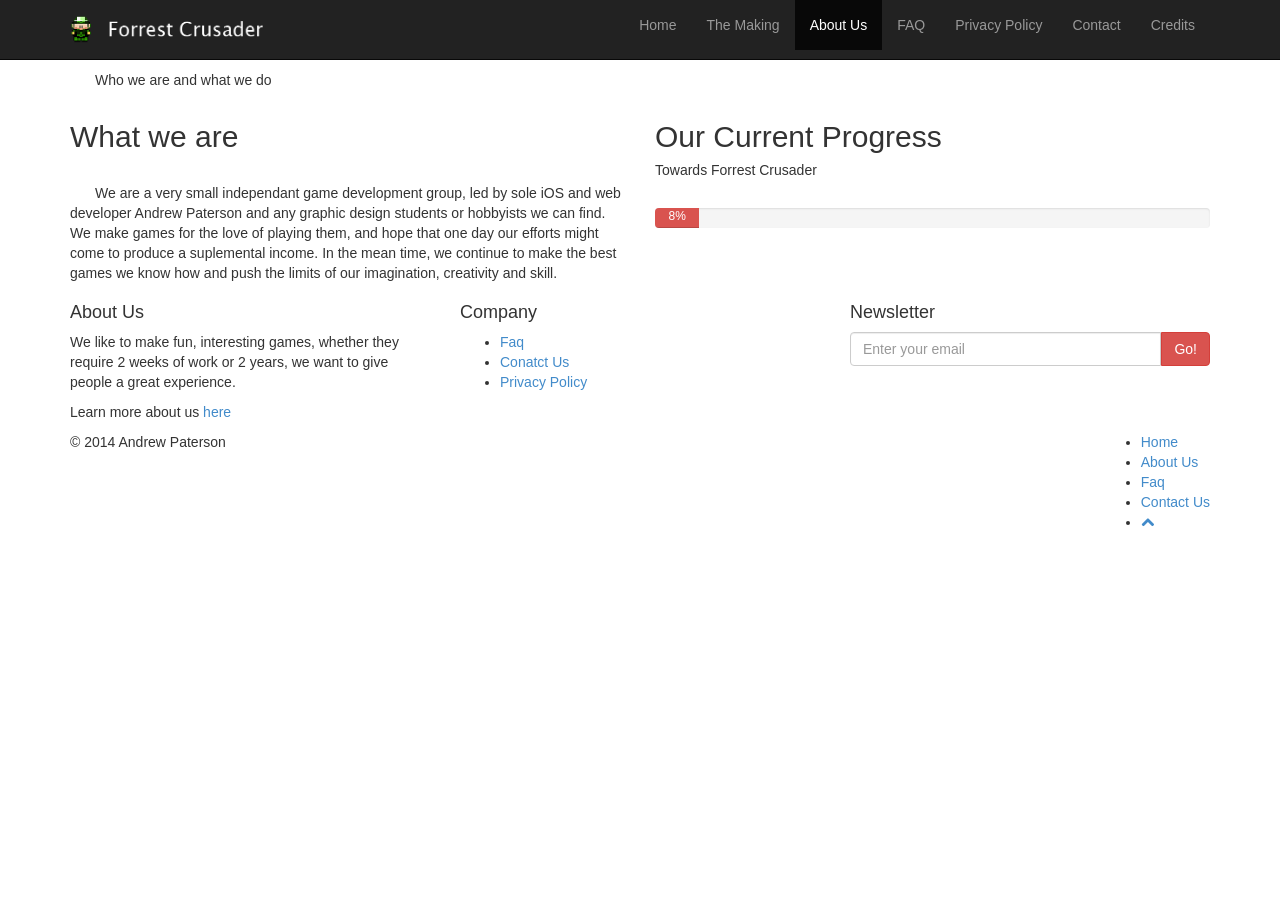
==== about-us.html @ 03a5f7cd "Deleted app php and made it into html" ====
<!DOCTYPE html>
<html lang="en">
<head>
    <meta charset="utf-8">
    <meta name="viewport" content="width=device-width, initial-scale=1.0">
    <meta name="description" content="">
    <meta name="author" content="">
    <title>About Us | Forrest Crusader</title>
    <link href="css/bootstrap.min.css" rel="stylesheet">
    <link href="css/font-awesome.min.css" rel="stylesheet">
    <link href="css/prettyPhoto.css" rel="stylesheet">
    <link href="css/animate.css" rel="stylesheet">
    <link href="css/main.css" rel="stylesheet">
    <!--[if lt IE 9]>
    <script src="js/html5shiv.js"></script>
    <script src="js/respond.min.js"></script>
    <![endif]-->       
    <link rel="shortcut icon" href="images/ico/favicon.ico">
    <link rel="apple-touch-icon-precomposed" sizes="144x144" href="images/ico/apple-touch-icon-144-precomposed.png">
    <link rel="apple-touch-icon-precomposed" sizes="114x114" href="images/ico/apple-touch-icon-114-precomposed.png">
    <link rel="apple-touch-icon-precomposed" sizes="72x72" href="images/ico/apple-touch-icon-72-precomposed.png">
    <link rel="apple-touch-icon-precomposed" href="images/ico/apple-touch-icon-57-precomposed.png">
    <script type="text/javascript" src="Javascript/angular.js"></script>
    <script type="text/javascript" src="Javascript/injection.js"></script>
</head><!--/head-->
<body>
    <header class="navbar navbar-inverse navbar-fixed-top wet-asphalt" role="banner">
        <div class="container">
            <div class="navbar-header">
                <button type="button" class="navbar-toggle" data-toggle="collapse" data-target=".navbar-collapse">
                    <span class="sr-only">Toggle navigation</span>
                    <span class="icon-bar"></span>
                    <span class="icon-bar"></span>
                    <span class="icon-bar"></span>
                </button>
                <a class="navbar-brand" href="index.html"><img height="29" width="200" src="images/logo.png" alt="logo"></a>
            </div>
            <div class="collapse navbar-collapse">
                <ul class="nav navbar-nav navbar-right">
                    <li><a href="index.html">Home</a></li>
                    <li><a href="making.html">The Making</a></li>
                    <li class="active"><a href="about-us.html">About Us</a></li>
                    <li><a href="faq.html">FAQ</a></li>
                       
                            
                            <li><a href="privacy.html">Privacy Policy</a></li>
                            
                        
                    
                    <li><a href="contact-us.html">Contact</a></li>
                                        <li><a href="credits.html">Credits</a></li>

                </ul>
            </div>
        </div>
    </header><!--/header-->

    <section id="title" class="nephritis">
        <div class="container">
            <div class="row">
                <div class="col-sm-6">
                    <h1>About Us</h1>
                    <p style="text-indent: 25px;">Who we are and what we do</p>
                </div>
                <div class="col-sm-6">
                    <ul class="breadcrumb pull-right">
                        <li><a href="index.html">Home</a></li>
                        <li class="active">About Us</li>
                    </ul>
                </div>
            </div>
        </div>
    </section><!--/#title-->

    <section id="about-us" class="container">
        <div class="row">
            <div class="col-sm-6">
                <h2 class="center">What we are</h2><br>
                <p style="text-indent: 25px">We are a very small independant game development group, led by sole iOS and web developer Andrew Paterson and any graphic design students or hobbyists we can find.  We make games for the love of playing them, and hope that one day our efforts might come to produce a suplemental income.  In the mean time, we continue to make the best games we know how and push the limits of our imagination, creativity and skill.</p>
            </div><!--/.col-sm-6-->
            <div class="col-sm-6">
                <h2 class="center">Our Current Progress</h2>
                <h5 class="center">Towards Forrest Crusader</h5><br>
                <div>
                    <div class="progress animated fadeIn">
                        <div class="progress-bar progress-bar-danger" role="progressbar" aria-valuenow="5" aria-valuemin="0" aria-valuemax="100" style="width: 8%;">
                            <span>8%</span>
                        </div>
                    </div>
                </div>
            </div><!--/.col-sm-6-->
        </div><!--/.row-->
    </section><!--/#about-us-->

    <section id="bottom" class="wet-asphalt">
        <div class="container">
            <div class="row">
                <div class="col-md-4 col-sm-6">
                    <h4>About Us</h4>
                    <p>We like to make fun, interesting games, whether they require 2 weeks of work or 2 years, we want to give people a great experience.</p>
                    <p>Learn more about us <a href="about-us.html">here</a></p>
                </div><!--/.col-md-3-->

                <div class="col-md-4 col-sm-6">
                    <h4>Company</h4>
                    <div>
                        <ul class="arrow">
                            
                            <li><a href="faq.html">Faq</a></li>
                            <li><a href="contact-us.html">Conatct Us</a></li>
                            <li><a href="privacy.html">Privacy Policy</a></li>
                           
                        </ul>
                    </div>
                </div><!--/.col-md-3-->

                <div class="col-md-4 col-sm-6">
                    
                    <h4>Newsletter</h4>
                    <form name="newsletter" role="form" action="" method="POST">
                        <div class="input-group">
                            <input name="email" id="email" type="email" class="form-control" autocomplete="off" placeholder="Enter your email">
                            <span class="input-group-btn">
                                <input class="btn btn-danger" type="submit" name="submit" value="Go!"></input>
                            </span>
                        </div>
                    </form>
                    
                    
                </div> <!--/.col-md-3-->
            </div>
        </div>
    </section><!--/#bottom-->

    <footer id="footer" class="midnight-blue">
        <div class="container">
            <div class="row">
                <div class="col-sm-6">
                    &copy; 2014 Andrew Paterson
                </div>
                <div class="col-sm-6">
                    <ul class="pull-right">
                        <li><a href="index.html">Home</a></li>
                        <li><a href="about-us.html">About Us</a></li>
                        <li><a href="faq.html">Faq</a></li>
                        <li><a href="contact-us.html">Contact Us</a></li>
                        <li><a id="gototop" class="gototop" href="#"><i class="icon-chevron-up"></i></a></li>
                    </ul>
                </div>
            </div>
        </div>
    </footer><!--/#footer-->

    <script src="js/jquery.js"></script>
    <script src="js/bootstrap.min.js"></script>
    <script src="js/jquery.prettyPhoto.js"></script>
    <script src="js/main.js"></script>
</body>
</html>
---- css/prettyPhoto.css ----
div.pp_default .pp_top,div.pp_default .pp_top .pp_middle,div.pp_default .pp_top .pp_left,div.pp_default .pp_top .pp_right,div.pp_default .pp_bottom,div.pp_default .pp_bottom .pp_left,div.pp_default .pp_bottom .pp_middle,div.pp_default .pp_bottom .pp_right{height:13px}
div.pp_default .pp_top .pp_left{background:url(../images/prettyPhoto/default/sprite.png) -78px -93px no-repeat}
div.pp_default .pp_top .pp_middle{background:url(../images/prettyPhoto/default/sprite_x.png) top left repeat-x}
div.pp_default .pp_top .pp_right{background:url(../images/prettyPhoto/default/sprite.png) -112px -93px no-repeat}
div.pp_default .pp_content .ppt{color:#f8f8f8}
div.pp_default .pp_content_container .pp_left{background:url(../images/prettyPhoto/default/sprite_y.png) -7px 0 repeat-y;padding-left:13px}
div.pp_default .pp_content_container .pp_right{background:url(../images/prettyPhoto/default/sprite_y.png) top right repeat-y;padding-right:13px}
div.pp_default .pp_next:hover{background:url(../images/prettyPhoto/default/sprite_next.png) center right no-repeat;cursor:pointer}
div.pp_default .pp_previous:hover{background:url(../images/prettyPhoto/default/sprite_prev.png) center left no-repeat;cursor:pointer}
div.pp_default .pp_expand{background:url(../images/prettyPhoto/default/sprite.png) 0 -29px no-repeat;cursor:pointer;width:28px;height:28px}
div.pp_default .pp_expand:hover{background:url(../images/prettyPhoto/default/sprite.png) 0 -56px no-repeat;cursor:pointer}
div.pp_default .pp_contract{background:url(../images/prettyPhoto/default/sprite.png) 0 -84px no-repeat;cursor:pointer;width:28px;height:28px}
div.pp_default .pp_contract:hover{background:url(../images/prettyPhoto/default/sprite.png) 0 -113px no-repeat;cursor:pointer}
div.pp_default .pp_close{width:30px;height:30px;background:url(../images/prettyPhoto/default/sprite.png) 2px 1px no-repeat;cursor:pointer}
div.pp_default .pp_gallery ul li a{background:url(../images/prettyPhoto/default/default_thumb.png) center center #f8f8f8;border:1px solid #aaa}
div.pp_default .pp_social{margin-top:7px}
div.pp_default .pp_gallery a.pp_arrow_previous,div.pp_default .pp_gallery a.pp_arrow_next{position:static;left:auto}
div.pp_default .pp_nav .pp_play,div.pp_default .pp_nav .pp_pause{background:url(../images/prettyPhoto/default/sprite.png) -51px 1px no-repeat;height:30px;width:30px}
div.pp_default .pp_nav .pp_pause{background-position:-51px -29px}
div.pp_default a.pp_arrow_previous,div.pp_default a.pp_arrow_next{background:url(../images/prettyPhoto/default/sprite.png) -31px -3px no-repeat;height:20px;width:20px;margin:4px 0 0}
div.pp_default a.pp_arrow_next{left:52px;background-position:-82px -3px}
div.pp_default .pp_content_container .pp_details{margin-top:5px}
div.pp_default .pp_nav{clear:none;height:30px;width:110px;position:relative}
div.pp_default .pp_nav .currentTextHolder{font-family:Georgia;font-style:italic;color:#999;font-size:11px;left:75px;line-height:25px;position:absolute;top:2px;margin:0;padding:0 0 0 10px}
div.pp_default .pp_close:hover,div.pp_default .pp_nav .pp_play:hover,div.pp_default .pp_nav .pp_pause:hover,div.pp_default .pp_arrow_next:hover,div.pp_default .pp_arrow_previous:hover{opacity:0.7}
div.pp_default .pp_description{font-size:11px;font-weight:700;line-height:14px;margin:5px 50px 5px 0}
div.pp_default .pp_bottom .pp_left{background:url(../images/prettyPhoto/default/sprite.png) -78px -127px no-repeat}
div.pp_default .pp_bottom .pp_middle{background:url(../images/prettyPhoto/default/sprite_x.png) bottom left repeat-x}
div.pp_default .pp_bottom .pp_right{background:url(../images/prettyPhoto/default/sprite.png) -112px -127px no-repeat}
div.pp_default .pp_loaderIcon{background:url(../images/prettyPhoto/default/loader.gif) center center no-repeat}
div.light_rounded .pp_top .pp_left{background:url(../images/prettyPhoto/light_rounded/sprite.png) -88px -53px no-repeat}
div.light_rounded .pp_top .pp_right{background:url(../images/prettyPhoto/light_rounded/sprite.png) -110px -53px no-repeat}
div.light_rounded .pp_next:hover{background:url(../images/prettyPhoto/light_rounded/btnNext.png) center right no-repeat;cursor:pointer}
div.light_rounded .pp_previous:hover{background:url(../images/prettyPhoto/light_rounded/btnPrevious.png) center left no-repeat;cursor:pointer}
div.light_rounded .pp_expand{background:url(../images/prettyPhoto/light_rounded/sprite.png) -31px -26px no-repeat;cursor:pointer}
div.light_rounded .pp_expand:hover{background:url(../images/prettyPhoto/light_rounded/sprite.png) -31px -47px no-repeat;cursor:pointer}
div.light_rounded .pp_contract{background:url(../images/prettyPhoto/light_rounded/sprite.png) 0 -26px no-repeat;cursor:pointer}
div.light_rounded .pp_contract:hover{background:url(../images/prettyPhoto/light_rounded/sprite.png) 0 -47px no-repeat;cursor:pointer}
div.light_rounded .pp_close{width:75px;height:22px;background:url(../images/prettyPhoto/light_rounded/sprite.png) -1px -1px no-repeat;cursor:pointer}
div.light_rounded .pp_nav .pp_play{background:url(../images/prettyPhoto/light_rounded/sprite.png) -1px -100px no-repeat;height:15px;width:14px}
div.light_rounded .pp_nav .pp_pause{background:url(../images/prettyPhoto/light_rounded/sprite.png) -24px -100px no-repeat;height:15px;width:14px}
div.light_rounded .pp_arrow_previous{background:url(../images/prettyPhoto/light_rounded/sprite.png) 0 -71px no-repeat}
div.light_rounded .pp_arrow_next{background:url(../images/prettyPhoto/light_rounded/sprite.png) -22px -71px no-repeat}
div.light_rounded .pp_bottom .pp_left{background:url(../images/prettyPhoto/light_rounded/sprite.png) -88px -80px no-repeat}
div.light_rounded .pp_bottom .pp_right{background:url(../images/prettyPhoto/light_rounded/sprite.png) -110px -80px no-repeat}
div.dark_rounded .pp_top .pp_left{background:url(../images/prettyPhoto/dark_rounded/sprite.png) -88px -53px no-repeat}
div.dark_rounded .pp_top .pp_right{background:url(../images/prettyPhoto/dark_rounded/sprite.png) -110px -53px no-repeat}
div.dark_rounded .pp_content_container .pp_left{background:url(../images/prettyPhoto/dark_rounded/contentPattern.png) top left repeat-y}
div.dark_rounded .pp_content_container .pp_right{background:url(../images/prettyPhoto/dark_rounded/contentPattern.png) top right repeat-y}
div.dark_rounded .pp_next:hover{background:url(../images/prettyPhoto/dark_rounded/btnNext.png) center right no-repeat;cursor:pointer}
div.dark_rounded .pp_previous:hover{background:url(../images/prettyPhoto/dark_rounded/btnPrevious.png) center left no-repeat;cursor:pointer}
div.dark_rounded .pp_expand{background:url(../images/prettyPhoto/dark_rounded/sprite.png) -31px -26px no-repeat;cursor:pointer}
div.dark_rounded .pp_expand:hover{background:url(../images/prettyPhoto/dark_rounded/sprite.png) -31px -47px no-repeat;cursor:pointer}
div.dark_rounded .pp_contract{background:url(../images/prettyPhoto/dark_rounded/sprite.png) 0 -26px no-repeat;cursor:pointer}
div.dark_rounded .pp_contract:hover{background:url(../images/prettyPhoto/dark_rounded/sprite.png) 0 -47px no-repeat;cursor:pointer}
div.dark_rounded .pp_close{width:75px;height:22px;background:url(../images/prettyPhoto/dark_rounded/sprite.png) -1px -1px no-repeat;cursor:pointer}
div.dark_rounded .pp_description{margin-right:85px;color:#fff}
div.dark_rounded .pp_nav .pp_play{background:url(../images/prettyPhoto/dark_rounded/sprite.png) -1px -100px no-repeat;height:15px;width:14px}
div.dark_rounded .pp_nav .pp_pause{background:url(../images/prettyPhoto/dark_rounded/sprite.png) -24px -100px no-repeat;height:15px;width:14px}
div.dark_rounded .pp_arrow_previous{background:url(../images/prettyPhoto/dark_rounded/sprite.png) 0 -71px no-repeat}
div.dark_rounded .pp_arrow_next{background:url(../images/prettyPhoto/dark_rounded/sprite.png) -22px -71px no-repeat}
div.dark_rounded .pp_bottom .pp_left{background:url(../images/prettyPhoto/dark_rounded/sprite.png) -88px -80px no-repeat}
div.dark_rounded .pp_bottom .pp_right{background:url(../images/prettyPhoto/dark_rounded/sprite.png) -110px -80px no-repeat}
div.dark_rounded .pp_loaderIcon{background:url(../images/prettyPhoto/dark_rounded/loader.gif) center center no-repeat}
div.dark_square .pp_left,div.dark_square .pp_middle,div.dark_square .pp_right,div.dark_square .pp_content{background:#000}
div.dark_square .pp_description{color:#fff;margin:0 85px 0 0}
div.dark_square .pp_loaderIcon{background:url(../images/prettyPhoto/dark_square/loader.gif) center center no-repeat}
div.dark_square .pp_expand{background:url(../images/prettyPhoto/dark_square/sprite.png) -31px -26px no-repeat;cursor:pointer}
div.dark_square .pp_expand:hover{background:url(../images/prettyPhoto/dark_square/sprite.png) -31px -47px no-repeat;cursor:pointer}
div.dark_square .pp_contract{background:url(../images/prettyPhoto/dark_square/sprite.png) 0 -26px no-repeat;cursor:pointer}
div.dark_square .pp_contract:hover{background:url(../images/prettyPhoto/dark_square/sprite.png) 0 -47px no-repeat;cursor:pointer}
div.dark_square .pp_close{width:75px;height:22px;background:url(../images/prettyPhoto/dark_square/sprite.png) -1px -1px no-repeat;cursor:pointer}
div.dark_square .pp_nav{clear:none}
div.dark_square .pp_nav .pp_play{background:url(../images/prettyPhoto/dark_square/sprite.png) -1px -100px no-repeat;height:15px;width:14px}
div.dark_square .pp_nav .pp_pause{background:url(../images/prettyPhoto/dark_square/sprite.png) -24px -100px no-repeat;height:15px;width:14px}
div.dark_square .pp_arrow_previous{background:url(../images/prettyPhoto/dark_square/sprite.png) 0 -71px no-repeat}
div.dark_square .pp_arrow_next{background:url(../images/prettyPhoto/dark_square/sprite.png) -22px -71px no-repeat}
div.dark_square .pp_next:hover{background:url(../images/prettyPhoto/dark_square/btnNext.png) center right no-repeat;cursor:pointer}
div.dark_square .pp_previous:hover{background:url(../images/prettyPhoto/dark_square/btnPrevious.png) center left no-repeat;cursor:pointer}
div.light_square .pp_expand{background:url(../images/prettyPhoto/light_square/sprite.png) -31px -26px no-repeat;cursor:pointer}
div.light_square .pp_expand:hover{background:url(../images/prettyPhoto/light_square/sprite.png) -31px -47px no-repeat;cursor:pointer}
div.light_square .pp_contract{background:url(../images/prettyPhoto/light_square/sprite.png) 0 -26px no-repeat;cursor:pointer}
div.light_square .pp_contract:hover{background:url(../images/prettyPhoto/light_square/sprite.png) 0 -47px no-repeat;cursor:pointer}
div.light_square .pp_close{width:75px;height:22px;background:url(../images/prettyPhoto/light_square/sprite.png) -1px -1px no-repeat;cursor:pointer}
div.light_square .pp_nav .pp_play{background:url(../images/prettyPhoto/light_square/sprite.png) -1px -100px no-repeat;height:15px;width:14px}
div.light_square .pp_nav .pp_pause{background:url(../images/prettyPhoto/light_square/sprite.png) -24px -100px no-repeat;height:15px;width:14px}
div.light_square .pp_arrow_previous{background:url(../images/prettyPhoto/light_square/sprite.png) 0 -71px no-repeat}
div.light_square .pp_arrow_next{background:url(../images/prettyPhoto/light_square/sprite.png) -22px -71px no-repeat}
div.light_square .pp_next:hover{background:url(../images/prettyPhoto/light_square/btnNext.png) center right no-repeat;cursor:pointer}
div.light_square .pp_previous:hover{background:url(../images/prettyPhoto/light_square/btnPrevious.png) center left no-repeat;cursor:pointer}
div.facebook .pp_top .pp_left{background:url(../images/prettyPhoto/facebook/sprite.png) -88px -53px no-repeat}
div.facebook .pp_top .pp_middle{background:url(../images/prettyPhoto/facebook/contentPatternTop.png) top left repeat-x}
div.facebook .pp_top .pp_right{background:url(../images/prettyPhoto/facebook/sprite.png) -110px -53px no-repeat}
div.facebook .pp_content_container .pp_left{background:url(../images/prettyPhoto/facebook/contentPatternLeft.png) top left repeat-y}
div.facebook .pp_content_container .pp_right{background:url(../images/prettyPhoto/facebook/contentPatternRight.png) top right repeat-y}
div.facebook .pp_expand{background:url(../images/prettyPhoto/facebook/sprite.png) -31px -26px no-repeat;cursor:pointer}
div.facebook .pp_expand:hover{background:url(../images/prettyPhoto/facebook/sprite.png) -31px -47px no-repeat;cursor:pointer}
div.facebook .pp_contract{background:url(../images/prettyPhoto/facebook/sprite.png) 0 -26px no-repeat;cursor:pointer}
div.facebook .pp_contract:hover{background:url(../images/prettyPhoto/facebook/sprite.png) 0 -47px no-repeat;cursor:pointer}
div.facebook .pp_close{width:22px;height:22px;background:url(../images/prettyPhoto/facebook/sprite.png) -1px -1px no-repeat;cursor:pointer}
div.facebook .pp_description{margin:0 37px 0 0}
div.facebook .pp_loaderIcon{background:url(../images/prettyPhoto/facebook/loader.gif) center center no-repeat}
div.facebook .pp_arrow_previous{background:url(../images/prettyPhoto/facebook/sprite.png) 0 -71px no-repeat;height:22px;margin-top:0;width:22px}
div.facebook .pp_arrow_previous.disabled{background-position:0 -96px;cursor:default}
div.facebook .pp_arrow_next{background:url(../images/prettyPhoto/facebook/sprite.png) -32px -71px no-repeat;height:22px;margin-top:0;width:22px}
div.facebook .pp_arrow_next.disabled{background-position:-32px -96px;cursor:default}
div.facebook .pp_nav{margin-top:0}
div.facebook .pp_nav p{font-size:15px;padding:0 3px 0 4px}
div.facebook .pp_nav .pp_play{background:url(../images/prettyPhoto/facebook/sprite.png) -1px -123px no-repeat;height:22px;width:22px}
div.facebook .pp_nav .pp_pause{background:url(../images/prettyPhoto/facebook/sprite.png) -32px -123px no-repeat;height:22px;width:22px}
div.facebook .pp_next:hover{background:url(../images/prettyPhoto/facebook/btnNext.png) center right no-repeat;cursor:pointer}
div.facebook .pp_previous:hover{background:url(../images/prettyPhoto/facebook/btnPrevious.png) center left no-repeat;cursor:pointer}
div.facebook .pp_bottom .pp_left{background:url(../images/prettyPhoto/facebook/sprite.png) -88px -80px no-repeat}
div.facebook .pp_bottom .pp_middle{background:url(../images/prettyPhoto/facebook/contentPatternBottom.png) top left repeat-x}
div.facebook .pp_bottom .pp_right{background:url(../images/prettyPhoto/facebook/sprite.png) -110px -80px no-repeat}
div.pp_pic_holder a:focus{outline:none}
div.pp_overlay{background:#000;display:none;left:0;position:absolute;top:0;width:100%;z-index:9500}
div.pp_pic_holder{display:none;position:absolute;width:100px;z-index:10000}
.pp_content{height:40px;min-width:40px}
* html .pp_content{width:40px}
.pp_content_container{position:relative;text-align:left;width:100%}
.pp_content_container .pp_left{padding-left:20px}
.pp_content_container .pp_right{padding-right:20px}
.pp_content_container .pp_details{float:left;margin:10px 0 2px}
.pp_description{display:none;margin:0}
.pp_social{float:left;margin:0}
.pp_social .facebook{float:left;margin-left:5px;width:55px;overflow:hidden}
.pp_social .twitter{float:left}
.pp_nav{clear:right;float:left;margin:3px 10px 0 0}
.pp_nav p{float:left;white-space:nowrap;margin:2px 4px}
.pp_nav .pp_play,.pp_nav .pp_pause{float:left;margin-right:4px;text-indent:-10000px}
a.pp_arrow_previous,a.pp_arrow_next{display:block;float:left;height:15px;margin-top:3px;overflow:hidden;text-indent:-10000px;width:14px}
.pp_hoverContainer{position:absolute;top:0;width:100%;z-index:2000}
.pp_gallery{display:none;left:50%;margin-top:-50px;position:absolute;z-index:10000}
.pp_gallery div{float:left;overflow:hidden;position:relative}
.pp_gallery ul{float:left;height:35px;position:relative;white-space:nowrap;margin:0 0 0 5px;padding:0}
.pp_gallery ul a{border:1px rgba(0,0,0,0.5) solid;display:block;float:left;height:33px;overflow:hidden}
.pp_gallery ul a img{border:0}
.pp_gallery li{display:block;float:left;margin:0 5px 0 0;padding:0}
.pp_gallery li.default a{background:url(../images/prettyPhoto/facebook/default_thumbnail.gif) 0 0 no-repeat;display:block;height:33px;width:50px}
.pp_gallery .pp_arrow_previous,.pp_gallery .pp_arrow_next{margin-top:7px!important}
a.pp_next{background:url(../images/prettyPhoto/light_rounded/btnNext.png) 10000px 10000px no-repeat;display:block;float:right;height:100%;text-indent:-10000px;width:49%}
a.pp_previous{background:url(../images/prettyPhoto/light_rounded/btnNext.png) 10000px 10000px no-repeat;display:block;float:left;height:100%;text-indent:-10000px;width:49%}
a.pp_expand,a.pp_contract{cursor:pointer;display:none;height:20px;position:absolute;right:30px;text-indent:-10000px;top:10px;width:20px;z-index:20000}
a.pp_close{position:absolute;right:0;top:0;display:block;line-height:22px;text-indent:-10000px}
.pp_loaderIcon{display:block;height:24px;left:50%;position:absolute;top:50%;width:24px;margin:-12px 0 0 -12px}
#pp_full_res{line-height:1!important}
#pp_full_res .pp_inline{text-align:left}
#pp_full_res .pp_inline p{margin:0 0 15px}
div.ppt{color:#fff;display:none;font-size:17px;z-index:9999;margin:0 0 5px 15px}
div.pp_default .pp_content,div.light_rounded .pp_content{background-color:#fff}
div.pp_default #pp_full_res .pp_inline,div.light_rounded .pp_content .ppt,div.light_rounded #pp_full_res .pp_inline,div.light_square .pp_content .ppt,div.light_square #pp_full_res .pp_inline,div.facebook .pp_content .ppt,div.facebook #pp_full_res .pp_inline{color:#000}
div.pp_default .pp_gallery ul li a:hover,div.pp_default .pp_gallery ul li.selected a,.pp_gallery ul a:hover,.pp_gallery li.selected a{border-color:#fff}
div.pp_default .pp_details,div.light_rounded .pp_details,div.dark_rounded .pp_details,div.dark_square .pp_details,div.light_square .pp_details,div.facebook .pp_details{position:relative}
div.light_rounded .pp_top .pp_middle,div.light_rounded .pp_content_container .pp_left,div.light_rounded .pp_content_container .pp_right,div.light_rounded .pp_bottom .pp_middle,div.light_square .pp_left,div.light_square .pp_middle,div.light_square .pp_right,div.light_square .pp_content,div.facebook .pp_content{background:#fff}
div.light_rounded .pp_description,div.light_square .pp_description{margin-right:85px}
div.light_rounded .pp_gallery a.pp_arrow_previous,div.light_rounded .pp_gallery a.pp_arrow_next,div.dark_rounded .pp_gallery a.pp_arrow_previous,div.dark_rounded .pp_gallery a.pp_arrow_next,div.dark_square .pp_gallery a.pp_arrow_previous,div.dark_square .pp_gallery a.pp_arrow_next,div.light_square .pp_gallery a.pp_arrow_previous,div.light_square .pp_gallery a.pp_arrow_next{margin-top:12px!important}
div.light_rounded .pp_arrow_previous.disabled,div.dark_rounded .pp_arrow_previous.disabled,div.dark_square .pp_arrow_previous.disabled,div.light_square .pp_arrow_previous.disabled{background-position:0 -87px;cursor:default}
div.light_rounded .pp_arrow_next.disabled,div.dark_rounded .pp_arrow_next.disabled,div.dark_square .pp_arrow_next.disabled,div.light_square .pp_arrow_next.disabled{background-position:-22px -87px;cursor:default}
div.light_rounded .pp_loaderIcon,div.light_square .pp_loaderIcon{background:url(../images/prettyPhoto/light_rounded/loader.gif) center center no-repeat}
div.dark_rounded .pp_top .pp_middle,div.dark_rounded .pp_content,div.dark_rounded .pp_bottom .pp_middle{background:url(../images/prettyPhoto/dark_rounded/contentPattern.png) top left repeat}
div.dark_rounded .currentTextHolder,div.dark_square .currentTextHolder{color:#c4c4c4}
div.dark_rounded #pp_full_res .pp_inline,div.dark_square #pp_full_res .pp_inline{color:#fff}
.pp_top,.pp_bottom{height:20px;position:relative}
* html .pp_top,* html .pp_bottom{padding:0 20px}
.pp_top .pp_left,.pp_bottom .pp_left{height:20px;left:0;position:absolute;width:20px}
.pp_top .pp_middle,.pp_bottom .pp_middle{height:20px;left:20px;position:absolute;right:20px}
* html .pp_top .pp_middle,* html .pp_bottom .pp_middle{left:0;position:static}
.pp_top .pp_right,.pp_bottom .pp_right{height:20px;left:auto;position:absolute;right:0;top:0;width:20px}
.pp_fade,.pp_gallery li.default a img{display:none}
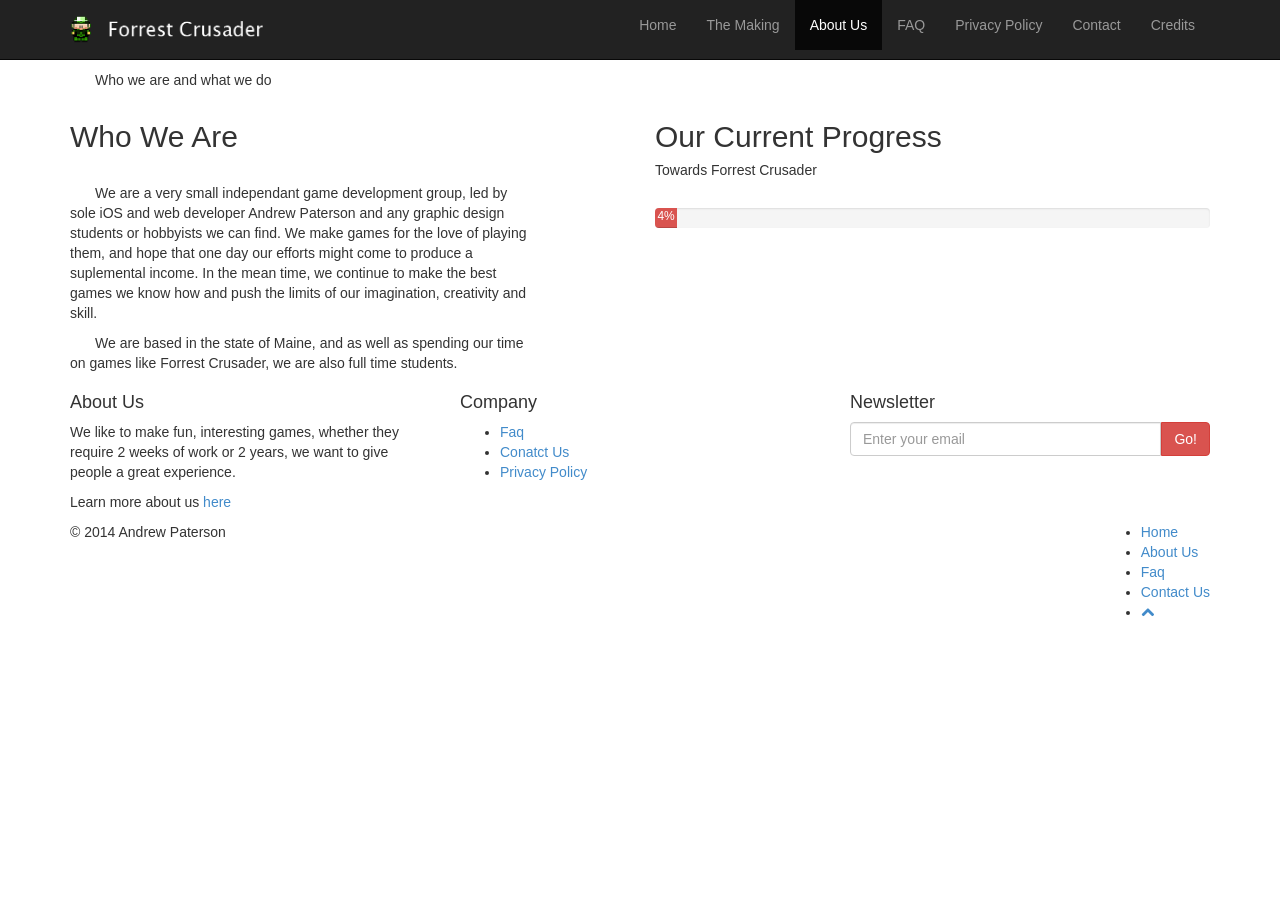
==== commit 1af1a4b5: "Updated Website" ====
--- a/about-us.html
+++ b/about-us.html
@@ -74,17 +74,20 @@
 
     <section id="about-us" class="container">
         <div class="row">
-            <div class="col-sm-6">
-                <h2 class="center">What we are</h2><br>
+            
+            <div class="col-sm-5">
+                <h2 class="center">Who We Are</h2><br>
                 <p style="text-indent: 25px">We are a very small independant game development group, led by sole iOS and web developer Andrew Paterson and any graphic design students or hobbyists we can find.  We make games for the love of playing them, and hope that one day our efforts might come to produce a suplemental income.  In the mean time, we continue to make the best games we know how and push the limits of our imagination, creativity and skill.</p>
+                <p style="text-indent: 25px;">We are based in the state of Maine, and as well as spending our time on games like Forrest Crusader, we are also full time students.  </p>
             </div><!--/.col-sm-6-->
+            <div class="col-sm-1"></div>
             <div class="col-sm-6">
                 <h2 class="center">Our Current Progress</h2>
                 <h5 class="center">Towards Forrest Crusader</h5><br>
                 <div>
                     <div class="progress animated fadeIn">
-                        <div class="progress-bar progress-bar-danger" role="progressbar" aria-valuenow="5" aria-valuemin="0" aria-valuemax="100" style="width: 8%;">
-                            <span>8%</span>
+                        <div class="progress-bar progress-bar-danger" role="progressbar" aria-valuenow="4" aria-valuemin="0" aria-valuemax="100" style="width: 4%;">
+                            <span>4%</span>
                         </div>
                     </div>
                 </div>
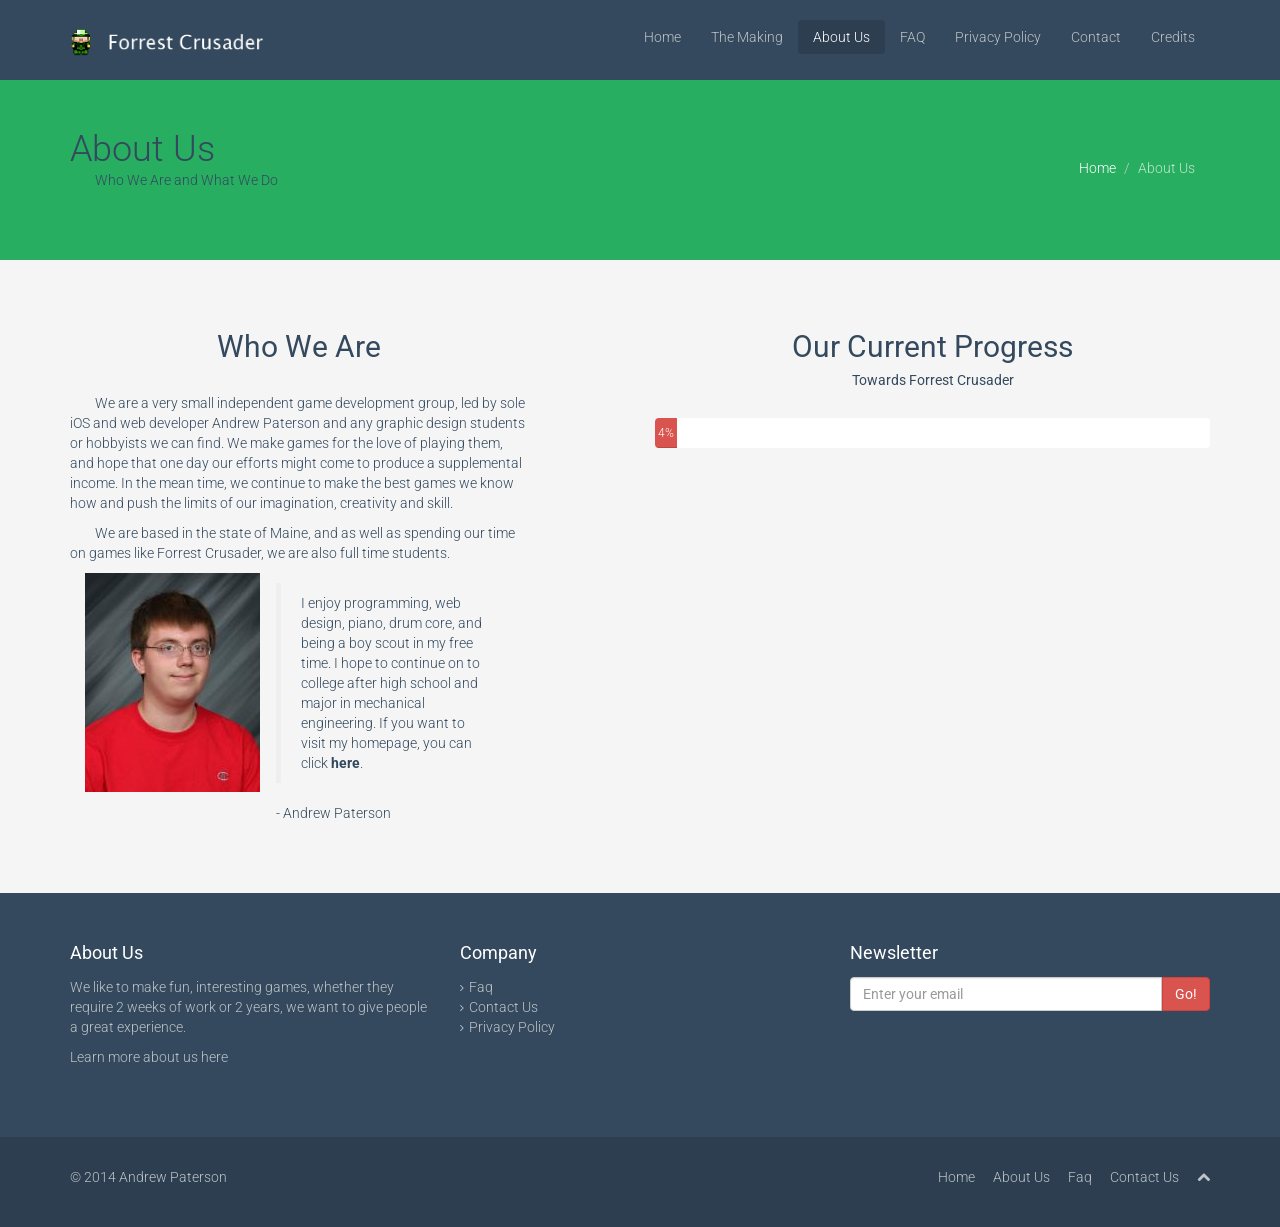
==== commit d7f1bd24: "Final Version Linked to my new GH Pages Profile Page andrewjp97.github.io and created all the conten" ====
--- a/about-us.html
+++ b/about-us.html
@@ -60,7 +60,7 @@
             <div class="row">
                 <div class="col-sm-6">
                     <h1>About Us</h1>
-                    <p style="text-indent: 25px;">Who we are and what we do</p>
+                    <p style="text-indent: 25px;">Who We Are and What We Do</p>
                 </div>
                 <div class="col-sm-6">
                     <ul class="breadcrumb pull-right">
@@ -77,8 +77,16 @@
             
             <div class="col-sm-5">
                 <h2 class="center">Who We Are</h2><br>
-                <p style="text-indent: 25px">We are a very small independant game development group, led by sole iOS and web developer Andrew Paterson and any graphic design students or hobbyists we can find.  We make games for the love of playing them, and hope that one day our efforts might come to produce a suplemental income.  In the mean time, we continue to make the best games we know how and push the limits of our imagination, creativity and skill.</p>
-                <p style="text-indent: 25px;">We are based in the state of Maine, and as well as spending our time on games like Forrest Crusader, we are also full time students.  </p>
+                <p style="text-indent: 25px">We are a very small independent game development group, led by sole iOS and web developer Andrew Paterson and any graphic design students or hobbyists we can find.  We make games for the love of playing them, and hope that one day our efforts might come to produce a supplemental income.  In the mean time, we continue to make the best games we know how and push the limits of our imagination, creativity and skill.</p>
+                <p style="text-indent: 25px;">We are based in the state of Maine, and as well as spending our time on games like Forrest Crusader, we are also full time students.</p>
+                <div class="col-sm-5">
+                    <img src="images/pic.jpg">
+                </div>
+                <div class="col-sm-7">
+                    <p>
+                        <blockquote>I enjoy programming, web design, piano, drum core, and being a boy scout in my free time.  I hope to continue on to college after high school and major in mechanical  engineering.  If you want to visit my homepage, you can click <a href="http://andrewjp97.github.io/"><b>here</b>.</a></blockquote> - Andrew Paterson
+                    </p>
+                </div>
             </div><!--/.col-sm-6-->
             <div class="col-sm-1"></div>
             <div class="col-sm-6">
@@ -90,6 +98,9 @@
                             <span>4%</span>
                         </div>
                     </div>
+                </div>
+                <div class="col-sm-12">
+                <script src="https://gist.github.com/Andrewjp97/2db82fc774d84c0e65aa.js"></script>
                 </div>
             </div><!--/.col-sm-6-->
         </div><!--/.row-->
@@ -110,7 +121,7 @@
                         <ul class="arrow">
                             
                             <li><a href="faq.html">Faq</a></li>
-                            <li><a href="contact-us.html">Conatct Us</a></li>
+                            <li><a href="contact-us.html">Contact Us</a></li>
                             <li><a href="privacy.html">Privacy Policy</a></li>
                            
                         </ul>
@@ -139,7 +150,7 @@
         <div class="container">
             <div class="row">
                 <div class="col-sm-6">
-                    &copy; 2014 Andrew Paterson
+                    &copy; 2014 <a href="http://andrewjp97.github.io/">Andrew Paterson</a>
                 </div>
                 <div class="col-sm-6">
                     <ul class="pull-right">
--- a/css/main.css
+++ b/css/main.css
@@ -0,0 +1,1097 @@
+@import url(http://fonts.googleapis.com/css?family=Roboto:400,700,300);
+.clearfix {
+  *zoom: 1;
+}
+code {
+  color: #34495e;
+  font-family: 'Roboto', sans-serif;
+  font-weight: 300;
+  font-size: 14px;
+  background-color: #c5c5c5
+}
+
+.clearfix:before,
+.clearfix:after {
+  display: table;
+  content: "";
+  line-height: 0;
+}
+.clearfix:after {
+  clear: both;
+}
+.hide-text {
+  font: 0/0 a;
+  color: transparent;
+  text-shadow: none;
+  background-color: transparent;
+  border: 0;
+}
+.input-block-level {
+  display: block;
+  width: 100%;
+  min-height: 30px;
+  -webkit-box-sizing: border-box;
+  -moz-box-sizing: border-box;
+  box-sizing: border-box;
+}
+body {
+  padding-top: 80px;
+  color: #34495e;
+  background: #f5f5f5;
+  font-family: 'Roboto', sans-serif;
+  font-weight: 300;
+}
+h1,
+h2,
+h3,
+h4,
+h5,
+h6 {
+  font-family: 'Roboto', sans-serif;
+  font-weight: 400;
+}
+a {
+  color: #34495e;
+  -webkit-transition: 300ms;
+  -moz-transition: 300ms;
+  -o-transition: 300ms;
+  transition: 300ms;
+}
+hr {
+  border-top: 1px solid #e5e5e5;
+  border-bottom: 1px solid #fff;
+}
+.btn {
+  font-weight: 400;
+}
+.btn-transparent {
+  border: 3px solid #fff;
+  background: transparent;
+  color: #fff;
+}
+.btn-transparent:hover {
+  border-color: rgba(255, 255, 255, 0.5);
+}
+a:hover,
+a:focus {
+  color: #d9534f;
+  text-decoration: none;
+  outline: none;
+}
+.dropdown-menu {
+  margin-top: -1px;
+  min-width: 180px;
+}
+body > section {
+  padding: 50px 0;
+}
+.turquoise,
+.green-sea,
+.sun-flower,
+.orange,
+.emerald,
+.nephrits,
+.carrot,
+.pumkin,
+.peter-river,
+.belize-hole,
+.alizarin,
+.pomegranate,
+.amethyst,
+.wisteria,
+.clouds .silver,
+.wet-asphalt,
+.midnight-blue,
+.concrete,
+.asbestos {
+  color: #fff;
+}
+.turquoise h1,
+.green-sea h1,
+.sun-flower h1,
+.orange h1,
+.emerald h1,
+.nephrits h1,
+.carrot h1,
+.pumkin h1,
+.peter-river h1,
+.belize-hole h1,
+.alizarin h1,
+.pomegranate h1,
+.amethyst h1,
+.wisteria h1,
+.clouds .silver h1,
+.wet-asphalt h1,
+.midnight-blue h1,
+.concrete h1,
+.asbestos h1,
+.turquoise h2,
+.green-sea h2,
+.sun-flower h2,
+.orange h2,
+.emerald h2,
+.nephrits h2,
+.carrot h2,
+.pumkin h2,
+.peter-river h2,
+.belize-hole h2,
+.alizarin h2,
+.pomegranate h2,
+.amethyst h2,
+.wisteria h2,
+.clouds .silver h2,
+.wet-asphalt h2,
+.midnight-blue h2,
+.concrete h2,
+.asbestos h2,
+.turquoise h3,
+.green-sea h3,
+.sun-flower h3,
+.orange h3,
+.emerald h3,
+.nephrits h3,
+.carrot h3,
+.pumkin h3,
+.peter-river h3,
+.belize-hole h3,
+.alizarin h3,
+.pomegranate h3,
+.amethyst h3,
+.wisteria h3,
+.clouds .silver h3,
+.wet-asphalt h3,
+.midnight-blue h3,
+.concrete h3,
+.asbestos h3,
+.turquoise h4,
+.green-sea h4,
+.sun-flower h4,
+.orange h4,
+.emerald h4,
+.nephrits h4,
+.carrot h4,
+.pumkin h4,
+.peter-river h4,
+.belize-hole h4,
+.alizarin h4,
+.pomegranate h4,
+.amethyst h4,
+.wisteria h4,
+.clouds .silver h4,
+.wet-asphalt h4,
+.midnight-blue h4,
+.concrete h4,
+.asbestos h4,
+.turquoise h5,
+.green-sea h5,
+.sun-flower h5,
+.orange h5,
+.emerald h5,
+.nephrits h5,
+.carrot h5,
+.pumkin h5,
+.peter-river h5,
+.belize-hole h5,
+.alizarin h5,
+.pomegranate h5,
+.amethyst h5,
+.wisteria h5,
+.clouds .silver h5,
+.wet-asphalt h5,
+.midnight-blue h5,
+.concrete h5,
+.asbestos h5,
+.turquoise h6,
+.green-sea h6,
+.sun-flower h6,
+.orange h6,
+.emerald h6,
+.nephrits h6,
+.carrot h6,
+.pumkin h6,
+.peter-river h6,
+.belize-hole h6,
+.alizarin h6,
+.pomegranate h6,
+.amethyst h6,
+.wisteria h6,
+.clouds .silver h6,
+.wet-asphalt h6,
+.midnight-blue h6,
+.concrete h6,
+.asbestos h6 {
+  color: #fff;
+}
+.turquoise small,
+.green-sea small,
+.sun-flower small,
+.orange small,
+.emerald small,
+.nephrits small,
+.carrot small,
+.pumkin small,
+.peter-river small,
+.belize-hole small,
+.alizarin small,
+.pomegranate small,
+.amethyst small,
+.wisteria small,
+.clouds .silver small,
+.wet-asphalt small,
+.midnight-blue small,
+.concrete small,
+.asbestos small {
+  color: rgba(255, 255, 255, 0.8);
+}
+.turquoise {
+  background-color: #1abc9c;
+}
+.green-sea {
+  background-color: #16a085;
+}
+.sun-flower {
+  background-color: #f1c40f;
+}
+.orange {
+  background-color: #f39c12;
+}
+.emerald {
+  background-color: #2ecc71;
+}
+.nephritis {
+  background-color: #27ae60;
+}
+.carrot {
+  background-color: #e67e22;
+}
+.pumkin {
+  background-color: #d35400;
+}
+.peter-river {
+  background-color: #3498db;
+}
+.belize-hole {
+  background-color: #2980b9;
+}
+.alizarin {
+  background-color: #e74c3c;
+}
+.pomegranate {
+  background-color: #c0392b;
+}
+.amethyst {
+  background-color: #9b59b6;
+}
+.wisteria {
+  background-color: #8e44ad;
+}
+.clouds {
+  background-color: #ecf0f1;
+}
+.silver {
+  background-color: #bdc3c7;
+}
+.wet-asphalt {
+  background-color: #34495e;
+}
+.wet-asphalt a:not(.btn) {
+  color: #bdc3c7;
+}
+.wet-asphalt a:not(.btn):hover {
+  color: #d9534f;
+}
+.midnight-blue {
+  background-color: #2c3e50;
+}
+.concrete {
+  background-color: #95a5a6;
+}
+.asbestos {
+  background-color: #7f8c8d;
+}
+.embed-container {
+  position: relative;
+  padding-bottom: 56.25%;
+  /* 16/9 ratio */
+
+  padding-top: 30px;
+  /* IE6 workaround*/
+
+  height: 0;
+  overflow: hidden;
+}
+.embed-container iframe,
+.embed-container object,
+.embed-container embed {
+  position: absolute;
+  top: 0;
+  left: 0;
+  width: 100%;
+  height: 100%;
+}
+#main-slider {
+  position: relative;
+}
+#main-slider .carousel h2 {
+  font-size: 36px;
+}
+#main-slider .carousel .btn {
+  border: 3px solid rgba(255, 255, 255, 0.5);
+  color: #fff;
+  border-radius: 0;
+  margin-top: 5px;
+}
+#main-slider .carousel .btn:hover {
+  background-color: rgba(255, 255, 255, 0.3);
+}
+#main-slider .carousel .boxed {
+  padding: 10px 15px;
+  background-color: rgba(0, 0, 0, 0.8);
+  display: inline-block;
+}
+#main-slider .carousel .item {
+  background-position: 50%;
+  background-repeat: no-repeat;
+  background-size: cover;
+  left: 0 !important;
+  opacity: 0;
+  top: 0;
+  position: absolute;
+  width: 100%;
+  display: block !important;
+  height: 600px;
+  -webkit-transition: opacity ease-in-out 500ms;
+  -moz-transition: opacity ease-in-out 500ms;
+  -o-transition: opacity ease-in-out 500ms;
+  transition: opacity ease-in-out 500ms;
+}
+#main-slider .carousel .item:first-child {
+  top: auto;
+  position: relative;
+}
+#main-slider .carousel .item.active {
+  opacity: 1;
+  -webkit-transition: opacity ease-in-out 500ms;
+  -moz-transition: opacity ease-in-out 500ms;
+  -o-transition: opacity ease-in-out 500ms;
+  transition: opacity ease-in-out 500ms;
+  z-index: 1;
+}
+#main-slider .prev,
+#main-slider .next {
+  position: absolute;
+  top: 50%;
+  background-color: rgba(0, 0, 0, 0.3);
+  color: #fff;
+  display: inline-block;
+  margin-top: -25px;
+  font-size: 24px;
+  height: 50px;
+  width: 50px;
+  line-height: 50px;
+  text-align: center;
+  border-radius: 4px;
+  z-index: 5;
+}
+#main-slider .prev:hover,
+#main-slider .next:hover {
+  background-color: rgba(0, 0, 0, 0.5);
+  border-radius: 10px;
+}
+#main-slider .prev {
+  left: 10px;
+}
+#main-slider .next {
+  right: 10px;
+}
+#main-slider .active .animation.animated-item-1 {
+  -webkit-animation: fadeInUp 300ms linear 300ms both;
+  -moz-animation: fadeInUp 300ms linear 300ms both;
+  -o-animation: fadeInUp 300ms linear 300ms both;
+  -ms-animation: fadeInUp 300ms linear 300ms both;
+  animation: fadeInUp 300ms linear 300ms both;
+}
+#main-slider .active .animation.animated-item-2 {
+  -webkit-animation: fadeInUp 300ms linear 600ms both;
+  -moz-animation: fadeInUp 300ms linear 600ms both;
+  -o-animation: fadeInUp 300ms linear 600ms both;
+  -ms-animation: fadeInUp 300ms linear 600ms both;
+  animation: fadeInUp 300ms linear 600ms both;
+}
+#main-slider .active .animation.animated-item-3 {
+  -webkit-animation: fadeInUp 300ms linear 900ms both;
+  -moz-animation: fadeInUp 300ms linear 900ms both;
+  -o-animation: fadeInUp 300ms linear 900ms both;
+  -ms-animation: fadeInUp 300ms linear 900ms both;
+  animation: fadeInUp 300ms linear 900ms both;
+}
+#main-slider .active .animation.animated-item-4 {
+  -webkit-animation: fadeInUp 300ms linear 1200ms both;
+  -moz-animation: fadeInUp 300ms linear 1200ms both;
+  -o-animation: fadeInUp 300ms linear 1200ms both;
+  -ms-animation: fadeInUp 300ms linear 1200ms both;
+  animation: fadeInUp 300ms linear 1200ms both;
+}
+#services .media:hover .icon-md {
+  border-radius: 10px;
+  background-color: rgba(0, 0, 0, 0.8);
+}
+#recent-works {
+  padding: 90px 0;
+}
+#recent-works .item-inner {
+  position: relative;
+  margin: 0;
+}
+.portfolio-items,
+.portfolio-filter {
+  list-style: none;
+  padding: 0;
+  margin: 0 -20px 20px 0;
+}
+.portfolio-filter > li {
+  display: inline-block;
+}
+.portfolio-items > li {
+  float: left;
+  padding: 0;
+  -webkit-box-sizing: border-box;
+  -moz-box-sizing: border-box;
+  box-sizing: border-box;
+}
+.portfolio-items.col-2 > li {
+  width: 50%;
+}
+.portfolio-items.col-3 > li {
+  width: 33%;
+}
+.portfolio-items.col-4 > li {
+  width: 25%;
+}
+.portfolio-items.col-5 > li {
+  width: 20%;
+}
+.portfolio-items.col-6 > li {
+  width: 16%;
+}
+.portfolio-item {
+  padding: 0;
+  margin: 0;
+}
+.portfolio-item .item-inner {
+  background: #fff;
+  border: 1px solid #eee;
+  padding: 10px 10px 0;
+  margin: 0 20px 20px 0;
+  position: relative;
+}
+.portfolio-item img {
+  width: 100%;
+}
+.portfolio-item h5 {
+  background: #fff;
+  margin: 0;
+  padding: 10px 0;
+  font-weight: 700;
+  font-size: 14px;
+  color: #2c3e50;
+  white-space: nowrap;
+  text-overflow: ellipsis;
+  overflow: hidden;
+}
+.portfolio-item .overlay {
+  position: absolute;
+  top: 0;
+  left: 0;
+  width: 100%;
+  height: 100%;
+  opacity: 0;
+  background: rgba(255, 255, 255, 0.9);
+  text-align: center;
+  vertical-align: middle;
+  -webkit-transition: opacity 300ms;
+  -moz-transition: opacity 300ms;
+  -o-transition: opacity 300ms;
+  transition: opacity 300ms;
+}
+.portfolio-item .overlay .preview {
+  position: relative;
+  top: 50%;
+  display: inline-block;
+  margin-top: -20px;
+}
+.portfolio-item:hover .overlay {
+  opacity: 1;
+}
+/* Start: Recommended Isotope styles */
+/**** Isotope Filtering ****/
+.isotope-item {
+  z-index: 2;
+}
+.isotope-hidden.isotope-item {
+  pointer-events: none;
+  z-index: 1;
+}
+/**** Isotope CSS3 transitions ****/
+.isotope,
+.isotope .isotope-item {
+  -webkit-transition-duration: 0.8s;
+  -moz-transition-duration: 0.8s;
+  -ms-transition-duration: 0.8s;
+  -o-transition-duration: 0.8s;
+  transition-duration: 0.8s;
+}
+.isotope {
+  -webkit-transition-property: height, width;
+  -moz-transition-property: height, width;
+  -ms-transition-property: height, width;
+  -o-transition-property: height, width;
+  transition-property: height, width;
+}
+.isotope .isotope-item {
+  -webkit-transition-property: -webkit-transform, opacity;
+  -moz-transition-property: -moz-transform, opacity;
+  -ms-transition-property: -ms-transform, opacity;
+  -o-transition-property: -o-transform, opacity;
+  transition-property: transform, opacity;
+}
+/**** disabling Isotope CSS3 transitions ****/
+.isotope.no-transition,
+.isotope.no-transition .isotope-item,
+.isotope .isotope-item.no-transition {
+  -webkit-transition-duration: 0s;
+  -moz-transition-duration: 0s;
+  -ms-transition-duration: 0s;
+  -o-transition-duration: 0s;
+  transition-duration: 0s;
+}
+/* End: Recommended Isotope styles */
+/* disable CSS transitions for containers with infinite scrolling*/
+.isotope.infinite-scrolling {
+  -webkit-transition: none;
+  -moz-transition: none;
+  -ms-transition: none;
+  -o-transition: none;
+  transition: none;
+}
+#pricing-table .plan {
+  border-radius: 4px;
+  list-style: none;
+  margin: 0 0 20px;
+  background: #3498db;
+  text-align: center;
+  padding: 30px 0;
+}
+#pricing-table .plan li {
+  padding: 5px 0;
+  color: #fff;
+  -webkit-transition: 300ms;
+  -moz-transition: 300ms;
+  -o-transition: 300ms;
+  transition: 300ms;
+}
+#pricing-table .plan li.plan-name {
+  font-size: 24px;
+  line-height: 24px;
+  color: #fff;
+}
+#pricing-table .plan li.plan-name h3 {
+  margin: 0;
+}
+#pricing-table .plan li.plan-price {
+  margin-bottom: 10px;
+}
+#pricing-table .plan li.plan-price > div {
+  display: inline-block;
+  background-color: rgba(0, 0, 0, 0.2);
+  padding: 10px;
+  font-size: 24px;
+  border-radius: 100%;
+  width: 70px;
+  height: 70px;
+}
+#pricing-table .plan li.plan-price > div sup {
+  font-size: 10px;
+  line-height: 10px;
+}
+#pricing-table .plan li.plan-price > div > small {
+  display: block;
+  font-size: 11px;
+}
+#pricing-table .plan li.plan-action {
+  margin-top: 10px;
+  border-top: 0;
+}
+#pricing-table .plan.featured {
+  background-color: #2c3e50;
+}
+#title h1 {
+  margin: 0;
+  font-size: 36px;
+  font-weight: 300;
+}
+.center {
+  text-align: center;
+}
+#meet-the-team .designation {
+  margin-top: 5px;
+  display: block;
+  font-size: 13px;
+}
+.img-thumbnail {
+  border: 0;
+}
+.progress,
+.progress .bar {
+  background: #fff;
+  -webkit-box-shadow: none;
+  -moz-box-shadow: none;
+  box-shadow: none;
+  height: 30px;
+  line-height: 30px;
+}
+.well {
+  -webkit-box-shadow: none;
+  -moz-box-shadow: none;
+  box-shadow: none;
+  border: 0;
+}
+ul.breadcrumb {
+  margin: 20px 0 0;
+  background: transparent;
+}
+ul.breadcrumb > li {
+  text-shadow: none;
+}
+ul.breadcrumb > li > a,
+ul.breadcrumb > li .divider {
+  color: #fff;
+}
+ul.breadcrumb > li.active {
+  color: rgba(255, 255, 255, 0.7);
+}
+ul.tag-cloud {
+  list-style: none;
+  padding: 0;
+  margin: 0;
+}
+ul.tag-cloud li {
+  display: inline-block;
+  margin: 0 0 2px 0;
+}
+.btn-social {
+  border: 0;
+  color: #fff;
+  border-radius: 100%;
+  display: inline-block;
+  width: 36px;
+  height: 36px;
+  line-height: 36px;
+  text-align: center;
+  padding: 0;
+}
+.btn-social.btn-facebook {
+  background: #4f7dd4;
+}
+.btn-social.btn-facebook:hover {
+  background: #789bde;
+}
+.btn-social.btn-twitter {
+  background: #5bceff;
+}
+.btn-social.btn-twitter:hover {
+  background: #8eddff;
+}
+.btn-social.btn-linkedin {
+  background: #21a6d8;
+}
+.btn-social.btn-linkedin:hover {
+  background: #49b9e3;
+}
+.btn-social.btn-google-plus {
+  background: #dc422b;
+}
+.btn-social.btn-google-plus:hover {
+  background: #e36957;
+}
+.btn-social:hover {
+  color: #fff;
+}
+.navbar-inverse {
+  border: none;
+}
+.navbar-inverse .navbar-brand {
+  font-family: 'Bubbler One', sans-serif;
+  font-size: 36px;
+  line-height: 50px;
+  color: #fff;
+}
+.navbar-inverse .navbar-nav {
+  margin-top: 20px;
+}
+.navbar-inverse .navbar-nav > li > a {
+  padding-top: 7px;
+  padding-bottom: 7px;
+  border-radius: 4px;
+  color: #bdc3c7;
+}
+.navbar-inverse .navbar-nav > .active > a,
+.navbar-inverse .navbar-nav > .active > a:hover,
+.navbar-inverse .navbar-nav > .active > a:focus,
+.navbar-inverse .navbar-nav > .open > a,
+.navbar-inverse .navbar-nav > .open > a:hover,
+.navbar-inverse .navbar-nav > .open > a:focus {
+  background-color: #2c3e50;
+}
+.navbar-inverse .navbar-nav .dropdown-menu {
+  background-color: #2c3e50;
+  -webkit-box-shadow: none;
+  -moz-box-shadow: none;
+  box-shadow: none;
+  border: 0;
+  padding: 0;
+  margin-top: -3px;
+}
+.navbar-inverse .navbar-nav .dropdown-menu > li > a {
+  padding: 8px 15px;
+  color: #bdc3c7;
+}
+.navbar-inverse .navbar-nav .dropdown-menu > li:hover > a,
+.navbar-inverse .navbar-nav .dropdown-menu > li:focus > a,
+.navbar-inverse .navbar-nav .dropdown-menu > li.active > a {
+  background-color: rgba(0, 0, 0, 0.3);
+}
+.navbar-inverse .navbar-nav .dropdown-menu > li:last-child > a {
+  border-radius: 0 0 3px 3px;
+}
+.navbar-inverse .navbar-nav .dropdown-menu > li.divider {
+  background-color: rgba(0, 0, 0, 0.1);
+}
+.navbar-inverse .navbar-collapse,
+.navbar-inverse .navbar-form {
+  border-top: 0;
+}
+#social-media .icon-facebook {
+  background-color: #3c5899;
+}
+#social-media .icon-facebook:hover {
+  background-color: #4e6fba;
+}
+#social-media .icon-twitter {
+  background-color: #29c5f6;
+}
+#social-media .icon-twitter:hover {
+  background-color: #5ad2f8;
+}
+#social-media .icon-google-plus {
+  background-color: #d13d2f;
+}
+#social-media .icon-google-plus:hover {
+  background-color: #da6459;
+}
+#social-media .icon-pinterest {
+  background-color: #c61118;
+}
+#social-media .icon-pinterest:hover {
+  background-color: #ec1e26;
+}
+.icon-lg {
+  font-size: 48px;
+  height: 108px;
+  width: 108px;
+  line-height: 108px;
+  color: #fff;
+  margin: 10px;
+  background-color: rgba(0, 0, 0, 0.4);
+  text-align: center;
+  display: inline-block !important;
+  border-radius: 100%;
+}
+.icon-md {
+  font-size: 36px;
+  height: 68px;
+  width: 68px;
+  line-height: 68px;
+  color: #fff;
+  margin-right: 10px;
+  background-color: rgba(0, 0, 0, 0.4);
+  text-align: center;
+  display: block;
+  border-radius: 50%;
+  -webkit-transition: 500ms;
+  -moz-transition: 500ms;
+  -o-transition: 500ms;
+  transition: 500ms;
+}
+.modal {
+  border: 0;
+}
+.modal#loginForm {
+  width: 600px;
+  margin-left: -300px;
+}
+.modal .modal-header {
+  border: 0;
+  padding: 20px 20px 0;
+}
+.modal .modal-header > h4 {
+  font-weight: 300;
+  font-size: 14px;
+  color: #848484;
+  text-transform: uppercase;
+  margin: 0;
+}
+.modal .modal-body {
+  padding: 20px;
+}
+.modal input[type="text"],
+.modal input[type="password"] {
+  padding: 5px 10px;
+  min-height: 30px;
+  width: 130px;
+  margin-right: 10px;
+}
+.modal .icon-remove {
+  color: #848484;
+  position: absolute;
+  right: -5px;
+  top: -5px;
+  width: 16px;
+  height: 16px;
+  line-height: 16px;
+  text-align: center;
+  display: block;
+  background: #ebebeb;
+  -webkit-border-radius: 100%;
+  -moz-border-radius: 100%;
+  border-radius: 100%;
+  cursor: pointer;
+}
+.modal button {
+  margin-left: 10px;
+  border: 0;
+}
+.gap {
+  margin-bottom: 50px;
+}
+.big-gap {
+  margin-bottom: 100px;
+}
+.no-margin {
+  margin: 0;
+  padding: 0;
+}
+.registration-form {
+  border: 0;
+  background-color: #fff;
+  padding: 20px;
+  display: inline-block;
+}
+#bottom {
+  color: #bdc3c7;
+}
+#bottom h4 {
+  margin-top: 0;
+  margin-bottom: 15px;
+}
+#bottom .media-heading {
+  display: block;
+  font-weight: 400;
+}
+.row > div {
+  margin-bottom: 10px;
+}
+ul.unstyled {
+  list-style: none;
+  padding: 0;
+  margin: 0;
+}
+/*Unordered Lists*/
+ul.arrow,
+ul.arrow-double,
+ul.tick,
+ul.cross,
+ul.star,
+ul.rss {
+  list-style: none;
+  padding: 0;
+  margin: 0;
+}
+ul.arrow li::before,
+ul.arrow-double li::before,
+ul.tick li::before,
+ul.cross li::before,
+ul.star li::before,
+ul.rss li::before,
+ul.arrow li::after,
+ul.arrow-double li::after,
+ul.tick li::after,
+ul.cross li::after,
+ul.star li::after,
+ul.rss li::after {
+  font-family: FontAwesome;
+  font-size: 11px;
+}
+ul.arrow li::before,
+ul.arrow-double li::before,
+ul.tick li::before,
+ul.cross li::before,
+ul.star li::before,
+ul.rss li::before {
+  margin-right: 5px;
+}
+ul.arrow li::before {
+  content: "\f105";
+}
+ul.arrow-double li::before {
+  content: "\f101";
+}
+ul.tick li::before {
+  content: "\f00c";
+}
+ul.cross li::before {
+  content: "\f00d";
+}
+ul.star li::before {
+  content: "\f006";
+}
+ul.rss li::before {
+  content: "\f09e";
+}
+#footer {
+  padding-top: 30px;
+  padding-bottom: 30px;
+  color: #bdc3c7;
+}
+#footer a {
+  color: #bdc3c7;
+}
+#footer a:hover {
+  color: #d9534f;
+}
+#footer ul {
+  list-style: none;
+  padding: 0;
+  margin: 0;
+}
+#footer ul > li {
+  display: inline-block;
+  margin-left: 15px;
+}
+ul.social {
+  list-style: none;
+  margin: 10px 0 0;
+  padding: 0;
+  display: inline-block;
+}
+ul.social > li {
+  display: inline-block;
+  margin: 0 5px;
+}
+ul.social > li > a {
+  font-size: 24px;
+  color: #666;
+}
+ul.social > li > a:hover {
+  color: #999;
+}
+.box-border {
+  padding: 15px;
+}
+.accordion-group {
+  background-color: #fff;
+  border-top: 1px solid #f0f0f0;
+}
+.accordion-heading .accordion-toggle {
+  color: #666;
+  font-weight: 700;
+}
+.accordion-inner {
+  border-top: 0;
+}
+.blog .blog-item {
+  background-color: #fff;
+  border-radius: 5px;
+  margin-bottom: 20px;
+}
+.blog .blog-item .img-blog {
+  width: 100%;
+  border-radius: 5px 5px 0 0;
+}
+.blog .blog-item .blog-content {
+  padding: 20px;
+}
+.blog .blog-item h3 {
+  margin-top: 0;
+}
+.blog .blog-item .entry-meta {
+  margin-bottom: 20px;
+}
+.blog .blog-item .entry-meta > span {
+  display: inline-block;
+  color: #999;
+  margin-right: 10px;
+  font-size: 12px;
+}
+.blog .blog-item .entry-meta > span a {
+  color: #999;
+}
+ul.pagination > li > a {
+  border: 0;
+}
+ul.pagination > li.active > a,
+ul.pagination > li:hover > a {
+  background-color: #34495e;
+  color: #fff;
+}
+textarea#message {
+  padding: 10px 15px;
+  height: 219px;
+}
+.widget {
+  margin-bottom: 30px;
+}
+ul.gallery {
+  list-style: none;
+  padding: 0;
+  margin: 0;
+}
+ul.gallery li {
+  display: block;
+  width: 60px;
+  padding: 0;
+  margin: 0 4px 4px 0;
+  float: left;
+}
+ul.faq {
+  list-style: none;
+  margin: 0;
+}
+ul.faq li {
+  margin-top: 30px;
+}
+ul.faq li:first-child {
+  margin-top: 0;
+}
+ul.faq li span.number {
+  display: block;
+  float: left;
+  width: 50px;
+  height: 50px;
+  line-height: 50px;
+  text-align: center;
+  background: #34495e;
+  color: #fff;
+  font-size: 24px;
+}
+ul.faq li > div {
+  margin-left: 70px;
+}
+ul.faq li > div h3 {
+  margin-top: 0;
+}
+#error {
+  text-align: center;
+  margin-top: 150px;
+  margin-bottom: 150px;
+}
